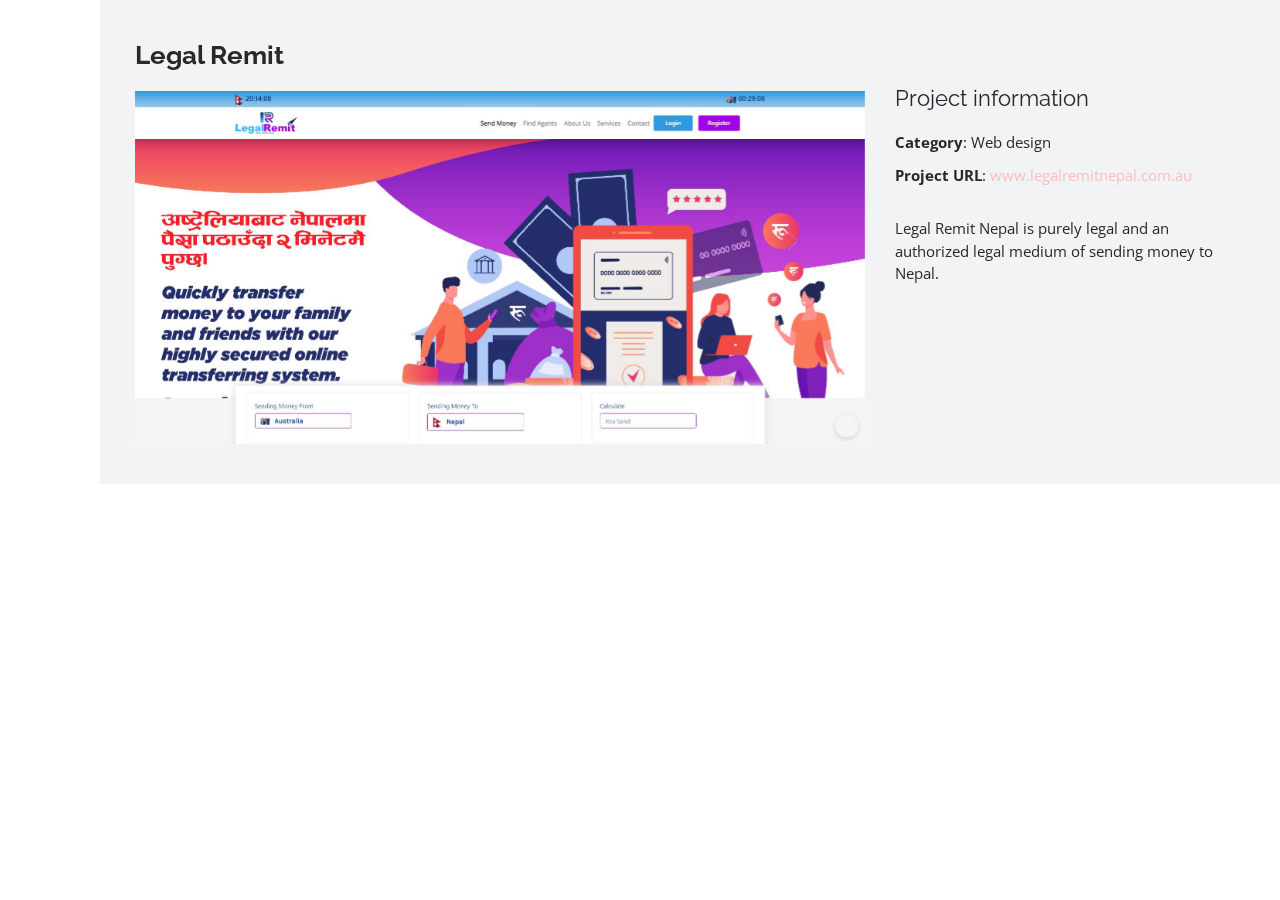
==== portfolio-details-cleansewa.html @ 6ef12c91 "Add files via upload" ====
<!DOCTYPE html>
<html lang="en">

<head>
  <meta charset="utf-8">
  <meta content="width=device-width, initial-scale=1.0" name="viewport">

  <title>Portfolio Details - Personal Bootstrap Template</title>
  <meta content="" name="description">
  <meta content="" name="keywords">

  <!-- Favicons -->
  <link href="assets/img/favicon.png" rel="icon">
  <link href="assets/img/apple-touch-icon.png" rel="apple-touch-icon">

  <!-- Google Fonts -->
  <link href="https://fonts.googleapis.com/css?family=Open+Sans:300,300i,400,400i,600,600i,700,700i|Raleway:300,300i,400,400i,500,500i,600,600i,700,700i|Poppins:300,300i,400,400i,500,500i,600,600i,700,700i" rel="stylesheet">

  <!-- Vendor CSS Files -->
  <link href="assets/vendor/bootstrap/css/bootstrap.min.css" rel="stylesheet">
  <link href="assets/vendor/icofont/icofont.min.css" rel="stylesheet">
  <link href="assets/vendor/boxicons/css/boxicons.min.css" rel="stylesheet">
  <link href="assets/vendor/venobox/venobox.css" rel="stylesheet">
  <link href="assets/vendor/owl.carousel/assets/owl.carousel.min.css" rel="stylesheet">
  <link href="assets/vendor/aos/aos.css" rel="stylesheet">

  <!-- Template Main CSS File -->
  <link href="assets/css/style.css" rel="stylesheet">

</head>

<body>

  <main id="main">

    <!-- ======= Portfolio Details ======= -->
    <section id="portfolio-details" class="portfolio-details">
      <div class="container" data-aos="fade-up">

        <div class="row">

          <div class="col-lg-8">
            <h2 class="portfolio-title">Legal Remit</h2>
            <div class="owl-carousel portfolio-details-carousel">
              <img src="assets/img/portfolio/legal remit.JPG" class="img-fluid" alt="">
         
            </div>
          </div>

          <div class="col-lg-4 portfolio-info">
            <h3>Project information</h3>
            <ul>
              <li><strong>Category</strong>: Web design</li>
              <li><strong>Project URL</strong>: <a href="https://legalremitnepal.com.au/" target="_blank">www.legalremitnepal.com.au</a></li>
            </ul>

            <p>
              Legal Remit Nepal is purely legal and an authorized legal medium of sending money to Nepal. 
             </p>
          </div>

        </div>

      </div>
    </section><!-- End Portfolio Details -->

  </main><!-- End #main -->

  <a href="#" class="back-to-top"><i class="bx bx-up-arrow-alt"></i></a>
  <div id="preloader"></div>

  <!-- Vendor JS Files -->
  <script src="assets/vendor/jquery/jquery.min.js"></script>
  <script src="assets/vendor/bootstrap/js/bootstrap.bundle.min.js"></script>
  <script src="assets/vendor/jquery.easing/jquery.easing.min.js"></script>
  <script src="assets/vendor/php-email-form/validate.js"></script>
  <script src="assets/vendor/waypoints/jquery.waypoints.min.js"></script>
  <script src="assets/vendor/counterup/counterup.min.js"></script>
  <script src="assets/vendor/isotope-layout/isotope.pkgd.min.js"></script>
  <script src="assets/vendor/venobox/venobox.min.js"></script>
  <script src="assets/vendor/owl.carousel/owl.carousel.min.js"></script>
  <script src="assets/vendor/typed.js/typed.min.js"></script>
  <script src="assets/vendor/aos/aos.js"></script>

  <!-- Template Main JS File -->
  <script src="assets/js/main.js"></script>

</body>

</html>
---- assets/vendor/venobox/venobox.css ----
/* ------ venobox.css --------*/
.vbox-overlay *, .vbox-overlay *:before, .vbox-overlay *:after{
    -webkit-backface-visibility: hidden;
    -webkit-box-sizing:border-box;
    -moz-box-sizing:border-box;
    box-sizing:border-box;
}
.vbox-overlay * { 
    -webkit-backface-visibility: visible;
    backface-visibility: visible;
}
.vbox-overlay{
    display: -webkit-flex;
    display: flex;
    -webkit-flex-direction: column;
    flex-direction: column;
    -webkit-justify-content: center;
    justify-content: center;
    -webkit-align-items: center;
    align-items: center;
    position: fixed;
    left: 0;
    top: 0;
    bottom: 0;
    right: 0;
    z-index: 999999;
}

/* ----- navigation ----- */
.vbox-title{
    width: 100%;
    height: 40px;
    float: left;
    text-align: center;
    line-height: 28px;
    font-size: 12px;
    padding: 6px 50px;
    overflow: hidden;
    position: fixed;
    display: none;
    left: 0;
    z-index: 89;
}
.vbox-close{
    cursor: pointer;
    position: fixed;
    top: -1px;
    right: 0;
    width: 50px;
    height: 40px;
    padding: 6px;
    display: block;
    background-position:10px center;
    overflow: hidden;
    font-size: 24px;
    line-height: 1;
    text-align: center;
    z-index: 99;
}
.vbox-left{
    cursor: pointer;
    position: fixed;
    left: 0;
    height: 40px;
    overflow: hidden;
    line-height: 28px;
    font-size: 12px;
    z-index: 99;
    display: flex;
    align-items:center;
}
.vbox-num{
    display: inline-block;
    margin: 6px 0 6px 15px;
}
/* ----- Social share ----- */
.vbox-share{
    line-height: 28px;
    font-size: 12px;
    overflow: hidden;
    position: fixed;
    left: 0;
    z-index: 98;
    display: flex;
    align-items:center;
    justify-content: center;
    width: 100%;
    text-align: center;
}
.vbox-share svg{
    max-height: 28px;
    width: 28px;
    z-index: 10;
    margin-left: 12px;
    margin-top: 6px;
    margin-bottom: 6px;
    vertical-align: middle;
}


/* ----- navigation ARROWS ----- */
.vbox-next, .vbox-prev{
    position: fixed;
    top: 50%;
    margin-top: -15px;
    overflow: hidden;
    cursor: pointer;
    display: block;
    width: 45px;
    height: 45px;
    z-index: 99;
}
.vbox-next span, .vbox-prev span{
    position: relative;
    width: 20px;
    height: 20px;
    border: 2px solid transparent;
    border-top-color: #B6B6B6;
    border-right-color: #B6B6B6;
    text-indent: -100px;
    position: absolute;
    top: 8px;
    display: block;
}
.vbox-prev{
    left: 15px;
}
.vbox-next{
    right: 15px;
}
.vbox-prev span{
    left: 10px;
    -ms-transform: rotate(-135deg);
    -webkit-transform: rotate(-135deg);
    transform: rotate(-135deg);
}
.vbox-next span{
    -ms-transform: rotate(45deg);
    -webkit-transform: rotate(45deg);
    transform: rotate(45deg);
    right: 10px;
}
/* ------- inline window ------ */
.vbox-inline{
    width: 420px;
    height: 315px;
    height: 70vh;
    padding: 10px;
    background: #fff;
    margin: 0 auto;
    overflow: auto;
    text-align: left;
}
/* ------- Video & iFrames window ------ */
.venoframe{
    max-width: 100%;
    width: 100%;
    border: none;
    width: 100%;
    height: 260px;
    height: 70vh;
}
.venoframe.vbvid{
    height: 260px;
}
@media (min-width: 768px) {
    .venoframe, .vbox-inline{
        width: 90%;
        height: 360px;
        height: 70vh;
    }
    .venoframe.vbvid{
        width: 640px;
        height: 360px;
    }
}
@media (min-width: 992px) {
    .venoframe, .vbox-inline{
        max-width: 1200px;
        width: 80%;
        height: 540px;
        height: 70vh;
    }
    .venoframe.vbvid{
        width: 960px;
        height: 540px;
    }
}
/* 
Please do NOT edit this part! 
or at least read this note: http://i.imgur.com/7C0ws9e.gif
*/
.vbox-open{
    overflow: hidden;
}
.vbox-container{
    position: absolute;
    left: 0;
    right: 0;
    top: 0;
    bottom: 0;
    overflow-x: hidden;
    overflow-y: scroll;
    overflow-scrolling: touch;
    -webkit-overflow-scrolling: touch;
    z-index: 20;
    max-height: 100%;

}

.vbox-content{
    text-align: center;
    float: left;
    width: 100%;
    position: relative;
    overflow: hidden;
    padding: 20px 4%;
}
.vbox-container img{
    max-width: 100%;
    height: auto;
}
.vbox-figlio{
    box-shadow: 0 0 12px rgba(0,0,0,0.19), 0 6px 6px rgba(0,0,0,0.23);
    max-width: 100%;
    text-align: initial;
}
img.vbox-figlio{
    -webkit-user-select: none;
-khtml-user-select: none;
-moz-user-select: none;
-o-user-select: none;
user-select: none;
}
.vbox-content.swipe-left{
    margin-left: -200px !important;
}
.vbox-content.swipe-right{
    margin-left: 200px !important;
}
.vbox-animated{
    webkit-transition: margin 300ms ease-out;
    transition: margin 300ms ease-out;
}

/* ---------- preloader ----------
 * SPINKIT 
 * http://tobiasahlin.com/spinkit/
-------------------------------- */
.sk-double-bounce,.sk-rotating-plane{width:40px;height:40px;margin:40px auto}.sk-rotating-plane{background-color:#333;-webkit-animation:sk-rotatePlane 1.2s infinite ease-in-out;animation:sk-rotatePlane 1.2s infinite ease-in-out}@-webkit-keyframes sk-rotatePlane{0%{-webkit-transform:perspective(120px) rotateX(0) rotateY(0);transform:perspective(120px) rotateX(0) rotateY(0)}50%{-webkit-transform:perspective(120px) rotateX(-180.1deg) rotateY(0);transform:perspective(120px) rotateX(-180.1deg) rotateY(0)}100%{-webkit-transform:perspective(120px) rotateX(-180deg) rotateY(-179.9deg);transform:perspective(120px) rotateX(-180deg) rotateY(-179.9deg)}}@keyframes sk-rotatePlane{0%{-webkit-transform:perspective(120px) rotateX(0) rotateY(0);transform:perspective(120px) rotateX(0) rotateY(0)}50%{-webkit-transform:perspective(120px) rotateX(-180.1deg) rotateY(0);transform:perspective(120px) rotateX(-180.1deg) rotateY(0)}100%{-webkit-transform:perspective(120px) rotateX(-180deg) rotateY(-179.9deg);transform:perspective(120px) rotateX(-180deg) rotateY(-179.9deg)}}.sk-double-bounce{position:relative}.sk-double-bounce .sk-child{width:100%;height:100%;border-radius:50%;background-color:#333;opacity:.6;position:absolute;top:0;left:0;-webkit-animation:sk-doubleBounce 2s infinite ease-in-out;animation:sk-doubleBounce 2s infinite ease-in-out}.sk-chasing-dots .sk-child,.sk-spinner-pulse,.sk-three-bounce .sk-child{background-color:#333;border-radius:100%}.sk-double-bounce .sk-double-bounce2{-webkit-animation-delay:-1s;animation-delay:-1s}@-webkit-keyframes sk-doubleBounce{0%,100%{-webkit-transform:scale(0);transform:scale(0)}50%{-webkit-transform:scale(1);transform:scale(1)}}@keyframes sk-doubleBounce{0%,100%{-webkit-transform:scale(0);transform:scale(0)}50%{-webkit-transform:scale(1);transform:scale(1)}}.sk-wave{margin:40px auto;width:50px;height:40px;text-align:center;font-size:10px}.sk-wave .sk-rect{background-color:#333;height:100%;width:6px;display:inline-block;-webkit-animation:sk-waveStretchDelay 1.2s infinite ease-in-out;animation:sk-waveStretchDelay 1.2s infinite ease-in-out}.sk-wave .sk-rect1{-webkit-animation-delay:-1.2s;animation-delay:-1.2s}.sk-wave .sk-rect2{-webkit-animation-delay:-1.1s;animation-delay:-1.1s}.sk-wave .sk-rect3{-webkit-animation-delay:-1s;animation-delay:-1s}.sk-wave .sk-rect4{-webkit-animation-delay:-.9s;animation-delay:-.9s}.sk-wave .sk-rect5{-webkit-animation-delay:-.8s;animation-delay:-.8s}@-webkit-keyframes sk-waveStretchDelay{0%,100%,40%{-webkit-transform:scaleY(.4);transform:scaleY(.4)}20%{-webkit-transform:scaleY(1);transform:scaleY(1)}}@keyframes sk-waveStretchDelay{0%,100%,40%{-webkit-transform:scaleY(.4);transform:scaleY(.4)}20%{-webkit-transform:scaleY(1);transform:scaleY(1)}}.sk-wandering-cubes{margin:40px auto;width:40px;height:40px;position:relative}.sk-wandering-cubes .sk-cube{background-color:#333;width:10px;height:10px;position:absolute;top:0;left:0;-webkit-animation:sk-wanderingCube 1.8s ease-in-out -1.8s infinite both;animation:sk-wanderingCube 1.8s ease-in-out -1.8s infinite both}.sk-chasing-dots,.sk-spinner-pulse{width:40px;height:40px;margin:40px auto}.sk-wandering-cubes .sk-cube2{-webkit-animation-delay:-.9s;animation-delay:-.9s}@-webkit-keyframes sk-wanderingCube{0%{-webkit-transform:rotate(0);transform:rotate(0)}25%{-webkit-transform:translateX(30px) rotate(-90deg) scale(.5);transform:translateX(30px) rotate(-90deg) scale(.5)}50%{-webkit-transform:translateX(30px) translateY(30px) rotate(-179deg);transform:translateX(30px) translateY(30px) rotate(-179deg)}50.1%{-webkit-transform:translateX(30px) translateY(30px) rotate(-180deg);transform:translateX(30px) translateY(30px) rotate(-180deg)}75%{-webkit-transform:translateX(0) translateY(30px) rotate(-270deg) scale(.5);transform:translateX(0) translateY(30px) rotate(-270deg) scale(.5)}100%{-webkit-transform:rotate(-360deg);transform:rotate(-360deg)}}@keyframes sk-wanderingCube{0%{-webkit-transform:rotate(0);transform:rotate(0)}25%{-webkit-transform:translateX(30px) rotate(-90deg) scale(.5);transform:translateX(30px) rotate(-90deg) scale(.5)}50%{-webkit-transform:translateX(30px) translateY(30px) rotate(-179deg);transform:translateX(30px) translateY(30px) rotate(-179deg)}50.1%{-webkit-transform:translateX(30px) translateY(30px) rotate(-180deg);transform:translateX(30px) translateY(30px) rotate(-180deg)}75%{-webkit-transform:translateX(0) translateY(30px) rotate(-270deg) scale(.5);transform:translateX(0) translateY(30px) rotate(-270deg) scale(.5)}100%{-webkit-transform:rotate(-360deg);transform:rotate(-360deg)}}.sk-spinner-pulse{-webkit-animation:sk-pulseScaleOut 1s infinite ease-in-out;animation:sk-pulseScaleOut 1s infinite ease-in-out}@-webkit-keyframes sk-pulseScaleOut{0%{-webkit-transform:scale(0);transform:scale(0)}100%{-webkit-transform:scale(1);transform:scale(1);opacity:0}}@keyframes sk-pulseScaleOut{0%{-webkit-transform:scale(0);transform:scale(0)}100%{-webkit-transform:scale(1);transform:scale(1);opacity:0}}.sk-chasing-dots{position:relative;text-align:center;-webkit-animation:sk-chasingDotsRotate 2s infinite linear;animation:sk-chasingDotsRotate 2s infinite linear}.sk-chasing-dots .sk-child{width:60%;height:60%;display:inline-block;position:absolute;top:0;-webkit-animation:sk-chasingDotsBounce 2s infinite ease-in-out;animation:sk-chasingDotsBounce 2s infinite ease-in-out}.sk-chasing-dots .sk-dot2{top:auto;bottom:0;-webkit-animation-delay:-1s;animation-delay:-1s}@-webkit-keyframes sk-chasingDotsRotate{100%{-webkit-transform:rotate(360deg);transform:rotate(360deg)}}@keyframes sk-chasingDotsRotate{100%{-webkit-transform:rotate(360deg);transform:rotate(360deg)}}@-webkit-keyframes sk-chasingDotsBounce{0%,100%{-webkit-transform:scale(0);transform:scale(0)}50%{-webkit-transform:scale(1);transform:scale(1)}}@keyframes sk-chasingDotsBounce{0%,100%{-webkit-transform:scale(0);transform:scale(0)}50%{-webkit-transform:scale(1);transform:scale(1)}}.sk-three-bounce{margin:40px auto;width:80px;text-align:center}.sk-three-bounce .sk-child{width:20px;height:20px;display:inline-block;-webkit-animation:sk-three-bounce 1.4s ease-in-out 0s infinite both;animation:sk-three-bounce 1.4s ease-in-out 0s infinite both}.sk-circle .sk-child:before,.sk-fading-circle .sk-circle:before{display:block;border-radius:100%;content:'';background-color:#333}.sk-three-bounce .sk-bounce1{-webkit-animation-delay:-.32s;animation-delay:-.32s}.sk-three-bounce .sk-bounce2{-webkit-animation-delay:-.16s;animation-delay:-.16s}@-webkit-keyframes sk-three-bounce{0%,100%,80%{-webkit-transform:scale(0);transform:scale(0)}40%{-webkit-transform:scale(1);transform:scale(1)}}@keyframes sk-three-bounce{0%,100%,80%{-webkit-transform:scale(0);transform:scale(0)}40%{-webkit-transform:scale(1);transform:scale(1)}}.sk-circle{margin:40px auto;width:40px;height:40px;position:relative}.sk-circle .sk-child{width:100%;height:100%;position:absolute;left:0;top:0}.sk-circle .sk-child:before{margin:0 auto;width:15%;height:15%;-webkit-animation:sk-circleBounceDelay 1.2s infinite ease-in-out both;animation:sk-circleBounceDelay 1.2s infinite ease-in-out both}.sk-circle .sk-circle2{-webkit-transform:rotate(30deg);-ms-transform:rotate(30deg);transform:rotate(30deg)}.sk-circle .sk-circle3{-webkit-transform:rotate(60deg);-ms-transform:rotate(60deg);transform:rotate(60deg)}.sk-circle .sk-circle4{-webkit-transform:rotate(90deg);-ms-transform:rotate(90deg);transform:rotate(90deg)}.sk-circle .sk-circle5{-webkit-transform:rotate(120deg);-ms-transform:rotate(120deg);transform:rotate(120deg)}.sk-circle .sk-circle6{-webkit-transform:rotate(150deg);-ms-transform:rotate(150deg);transform:rotate(150deg)}.sk-circle .sk-circle7{-webkit-transform:rotate(180deg);-ms-transform:rotate(180deg);transform:rotate(180deg)}.sk-circle .sk-circle8{-webkit-transform:rotate(210deg);-ms-transform:rotate(210deg);transform:rotate(210deg)}.sk-circle .sk-circle9{-webkit-transform:rotate(240deg);-ms-transform:rotate(240deg);transform:rotate(240deg)}.sk-circle .sk-circle10{-webkit-transform:rotate(270deg);-ms-transform:rotate(270deg);transform:rotate(270deg)}.sk-circle .sk-circle11{-webkit-transform:rotate(300deg);-ms-transform:rotate(300deg);transform:rotate(300deg)}.sk-circle .sk-circle12{-webkit-transform:rotate(330deg);-ms-transform:rotate(330deg);transform:rotate(330deg)}.sk-circle .sk-circle2:before{-webkit-animation-delay:-1.1s;animation-delay:-1.1s}.sk-circle .sk-circle3:before{-webkit-animation-delay:-1s;animation-delay:-1s}.sk-circle .sk-circle4:before{-webkit-animation-delay:-.9s;animation-delay:-.9s}.sk-circle .sk-circle5:before{-webkit-animation-delay:-.8s;animation-delay:-.8s}.sk-circle .sk-circle6:before{-webkit-animation-delay:-.7s;animation-delay:-.7s}.sk-circle .sk-circle7:before{-webkit-animation-delay:-.6s;animation-delay:-.6s}.sk-circle .sk-circle8:before{-webkit-animation-delay:-.5s;animation-delay:-.5s}.sk-circle .sk-circle9:before{-webkit-animation-delay:-.4s;animation-delay:-.4s}.sk-circle .sk-circle10:before{-webkit-animation-delay:-.3s;animation-delay:-.3s}.sk-circle .sk-circle11:before{-webkit-animation-delay:-.2s;animation-delay:-.2s}.sk-circle .sk-circle12:before{-webkit-animation-delay:-.1s;animation-delay:-.1s}@-webkit-keyframes sk-circleBounceDelay{0%,100%,80%{-webkit-transform:scale(0);transform:scale(0)}40%{-webkit-transform:scale(1);transform:scale(1)}}@keyframes sk-circleBounceDelay{0%,100%,80%{-webkit-transform:scale(0);transform:scale(0)}40%{-webkit-transform:scale(1);transform:scale(1)}}.sk-cube-grid{width:40px;height:40px;margin:40px auto}.sk-cube-grid .sk-cube{width:33.33%;height:33.33%;background-color:#333;float:left;-webkit-animation:sk-cubeGridScaleDelay 1.3s infinite ease-in-out;animation:sk-cubeGridScaleDelay 1.3s infinite ease-in-out}.sk-cube-grid .sk-cube1{-webkit-animation-delay:.2s;animation-delay:.2s}.sk-cube-grid .sk-cube2{-webkit-animation-delay:.3s;animation-delay:.3s}.sk-cube-grid .sk-cube3{-webkit-animation-delay:.4s;animation-delay:.4s}.sk-cube-grid .sk-cube4{-webkit-animation-delay:.1s;animation-delay:.1s}.sk-cube-grid .sk-cube5{-webkit-animation-delay:.2s;animation-delay:.2s}.sk-cube-grid .sk-cube6{-webkit-animation-delay:.3s;animation-delay:.3s}.sk-cube-grid .sk-cube7{-webkit-animation-delay:0ms;animation-delay:0ms}.sk-cube-grid .sk-cube8{-webkit-animation-delay:.1s;animation-delay:.1s}.sk-cube-grid .sk-cube9{-webkit-animation-delay:.2s;animation-delay:.2s}@-webkit-keyframes sk-cubeGridScaleDelay{0%,100%,70%{-webkit-transform:scale3D(1,1,1);transform:scale3D(1,1,1)}35%{-webkit-transform:scale3D(0,0,1);transform:scale3D(0,0,1)}}@keyframes sk-cubeGridScaleDelay{0%,100%,70%{-webkit-transform:scale3D(1,1,1);transform:scale3D(1,1,1)}35%{-webkit-transform:scale3D(0,0,1);transform:scale3D(0,0,1)}}.sk-fading-circle{margin:40px auto;width:40px;height:40px;position:relative}.sk-fading-circle .sk-circle{width:100%;height:100%;position:absolute;left:0;top:0}.sk-fading-circle .sk-circle:before{margin:0 auto;width:15%;height:15%;-webkit-animation:sk-circleFadeDelay 1.2s infinite ease-in-out both;animation:sk-circleFadeDelay 1.2s infinite ease-in-out both}.sk-fading-circle .sk-circle2{-webkit-transform:rotate(30deg);-ms-transform:rotate(30deg);transform:rotate(30deg)}.sk-fading-circle .sk-circle3{-webkit-transform:rotate(60deg);-ms-transform:rotate(60deg);transform:rotate(60deg)}.sk-fading-circle .sk-circle4{-webkit-transform:rotate(90deg);-ms-transform:rotate(90deg);transform:rotate(90deg)}.sk-fading-circle .sk-circle5{-webkit-transform:rotate(120deg);-ms-transform:rotate(120deg);transform:rotate(120deg)}.sk-fading-circle .sk-circle6{-webkit-transform:rotate(150deg);-ms-transform:rotate(150deg);transform:rotate(150deg)}.sk-fading-circle .sk-circle7{-webkit-transform:rotate(180deg);-ms-transform:rotate(180deg);transform:rotate(180deg)}.sk-fading-circle .sk-circle8{-webkit-transform:rotate(210deg);-ms-transform:rotate(210deg);transform:rotate(210deg)}.sk-fading-circle .sk-circle9{-webkit-transform:rotate(240deg);-ms-transform:rotate(240deg);transform:rotate(240deg)}.sk-fading-circle .sk-circle10{-webkit-transform:rotate(270deg);-ms-transform:rotate(270deg);transform:rotate(270deg)}.sk-fading-circle .sk-circle11{-webkit-transform:rotate(300deg);-ms-transform:rotate(300deg);transform:rotate(300deg)}.sk-fading-circle .sk-circle12{-webkit-transform:rotate(330deg);-ms-transform:rotate(330deg);transform:rotate(330deg)}.sk-fading-circle .sk-circle2:before{-webkit-animation-delay:-1.1s;animation-delay:-1.1s}.sk-fading-circle .sk-circle3:before{-webkit-animation-delay:-1s;animation-delay:-1s}.sk-fading-circle .sk-circle4:before{-webkit-animation-delay:-.9s;animation-delay:-.9s}.sk-fading-circle .sk-circle5:before{-webkit-animation-delay:-.8s;animation-delay:-.8s}.sk-fading-circle .sk-circle6:before{-webkit-animation-delay:-.7s;animation-delay:-.7s}.sk-fading-circle .sk-circle7:before{-webkit-animation-delay:-.6s;animation-delay:-.6s}.sk-fading-circle .sk-circle8:before{-webkit-animation-delay:-.5s;animation-delay:-.5s}.sk-fading-circle .sk-circle9:before{-webkit-animation-delay:-.4s;animation-delay:-.4s}.sk-fading-circle .sk-circle10:before{-webkit-animation-delay:-.3s;animation-delay:-.3s}.sk-fading-circle .sk-circle11:before{-webkit-animation-delay:-.2s;animation-delay:-.2s}.sk-fading-circle .sk-circle12:before{-webkit-animation-delay:-.1s;animation-delay:-.1s}@-webkit-keyframes sk-circleFadeDelay{0%,100%,39%{opacity:0}40%{opacity:1}}@keyframes sk-circleFadeDelay{0%,100%,39%{opacity:0}40%{opacity:1}}.sk-folding-cube{margin:40px auto;width:40px;height:40px;position:relative;-webkit-transform:rotateZ(45deg);transform:rotateZ(45deg)}.sk-folding-cube .sk-cube{float:left;width:50%;height:50%;position:relative;-webkit-transform:scale(1.1);-ms-transform:scale(1.1);transform:scale(1.1)}.sk-folding-cube .sk-cube:before{content:'';position:absolute;top:0;left:0;width:100%;height:100%;background-color:#333;-webkit-animation:sk-foldCubeAngle 2.4s infinite linear both;animation:sk-foldCubeAngle 2.4s infinite linear both;-webkit-transform-origin:100% 100%;-ms-transform-origin:100% 100%;transform-origin:100% 100%}.sk-folding-cube .sk-cube2{-webkit-transform:scale(1.1) rotateZ(90deg);transform:scale(1.1) rotateZ(90deg)}.sk-folding-cube .sk-cube3{-webkit-transform:scale(1.1) rotateZ(180deg);transform:scale(1.1) rotateZ(180deg)}.sk-folding-cube .sk-cube4{-webkit-transform:scale(1.1) rotateZ(270deg);transform:scale(1.1) rotateZ(270deg)}.sk-folding-cube .sk-cube2:before{-webkit-animation-delay:.3s;animation-delay:.3s}.sk-folding-cube .sk-cube3:before{-webkit-animation-delay:.6s;animation-delay:.6s}.sk-folding-cube .sk-cube4:before{-webkit-animation-delay:.9s;animation-delay:.9s}@-webkit-keyframes sk-foldCubeAngle{0%,10%{-webkit-transform:perspective(140px) rotateX(-180deg);transform:perspective(140px) rotateX(-180deg);opacity:0}25%,75%{-webkit-transform:perspective(140px) rotateX(0);transform:perspective(140px) rotateX(0);opacity:1}100%,90%{-webkit-transform:perspective(140px) rotateY(180deg);transform:perspective(140px) rotateY(180deg);opacity:0}}@keyframes sk-foldCubeAngle{0%,10%{-webkit-transform:perspective(140px) rotateX(-180deg);transform:perspective(140px) rotateX(-180deg);opacity:0}25%,75%{-webkit-transform:perspective(140px) rotateX(0);transform:perspective(140px) rotateX(0);opacity:1}100%,90%{-webkit-transform:perspective(140px) rotateY(180deg);transform:perspective(140px) rotateY(180deg);opacity:0}}
---- assets/css/style.css ----
/*--------------------------------------------------------------
# General
--------------------------------------------------------------*/
body {
  font-family: "Open Sans", sans-serif;
  color: #272829;
}

a {
  color: #fcbec0;
}

a:hover {
  color: #067ded;
  text-decoration: none;
}

h1, h2, h3, h4, h5, h6 {
  font-family: "Raleway", sans-serif;
}
#main{
  background-color: #f2f3f5;
}
/*--------------------------------------------------------------
# Back to top button
--------------------------------------------------------------*/
.back-to-top {
  position: fixed;
  display: none;
  width: 40px;
  height: 40px;
  border-radius: 50px;
  right: 15px;
  bottom: 15px;
  background: #2f2f2f;
  color: #fff;
  transition: display 0.5s ease-in-out;
  z-index: 99999;
}

.back-to-top i {
  font-size: 24px;
  position: absolute;
  top: 7px;
  left: 8px;
}

.back-to-top:hover {
  color: #fcbec0;
  background: #f2f3f5;
  transition: background 0.2s ease-in-out;
}

/*--------------------------------------------------------------
# Preloader
--------------------------------------------------------------*/
#preloader {
  position: fixed;
  top: 0;
  left: 0;
  right: 0;
  bottom: 0;
  z-index: 9999;
  overflow: hidden;
  background: #fff;
}

#preloader:before {
  content: "";
  position: fixed;
  top: calc(50% - 30px);
  left: calc(50% - 30px);
  border: 6px solid #fcbec0;
  border-top-color: #fff;
  border-bottom-color: #fff;
  border-radius: 50%;
  width: 60px;
  height: 60px;
  -webkit-animation: animate-preloader 1s linear infinite;
  animation: animate-preloader 1s linear infinite;
}

@-webkit-keyframes animate-preloader {
  0% {
    transform: rotate(0deg);
  }
  100% {
    transform: rotate(360deg);
  }
}

@keyframes animate-preloader {
  0% {
    transform: rotate(0deg);
  }
  100% {
    transform: rotate(360deg);
  }
}

/*--------------------------------------------------------------
# Disable aos animation delay on mobile devices
--------------------------------------------------------------*/
@media screen and (max-width: 768px) {
  [data-aos-delay] {
    transition-delay: 0 !important;
  }
}

/*--------------------------------------------------------------
# Header
--------------------------------------------------------------*/
#header {
  position: fixed;
  top: 0;
  left: 0;
  bottom: 0;
  z-index: 9997;
  transition: all 0.5s;
  padding: 15px;
  overflow-y: auto;
}

@media (max-width: 992px) {
  #header {
    width: 300px;
    background: #fff;
    border-right: 1px solid #e6e9ec;
    left: -300px;
  }
}

@media (min-width: 992px) {
  #main {
    margin-left: 100px;
  }
}

/*--------------------------------------------------------------
# Navigation Menu
--------------------------------------------------------------*/
/* Desktop Navigation */
.nav-menu * {
  margin: 0;
  padding: 0;
  list-style: none;
}

.nav-menu > ul > li {
  position: relative;
  white-space: nowrap;
}

.nav-menu a {
  display: flex;
  align-items: center;
  color: #45505b;
  padding: 10px 18px;
  margin-bottom: 8px;
  transition: 0.3s;
  font-size: 15px;
  border-radius: 50px;
  background: #f2f3f5;
  height: 56px;
  width: 100%;
  overflow: hidden;
  transition: 0.3s;
}

.nav-menu a i {
  font-size: 20px;
}

.nav-menu a span {
  padding: 0 5px 0 7px;
  color: #45505b;
}

@media (min-width: 992px) {
  .nav-menu a {
    width: 56px;
  }
  .nav-menu a span {
    display: none;
    color: #fff;
  }
}

.nav-menu a:hover, .nav-menu .active > a, .nav-menu li:hover > a {
  color: #fff;
  background: #fcbec0;
}

.nav-menu a:hover span, .nav-menu .active > a span, .nav-menu li:hover > a span {
  color: #fff;
}

.nav-menu a:hover, .nav-menu li:hover > a {
  width: 100%;
  color: #fff;
}

.nav-menu a:hover span, .nav-menu li:hover > a span {
  display: block;
}

/* Mobile Navigation */
.mobile-nav-toggle {
  position: fixed;
  right: 15px;
  top: 15px;
  z-index: 9998;
  border: 0;
  background: none;
  font-size: 24px;
  transition: all 0.4s;
  outline: none !important;
  line-height: 1;
  cursor: pointer;
  text-align: right;
}

.mobile-nav-toggle i {
  color: #45505b;
}

.mobile-nav-active {
  overflow: hidden;
}

.mobile-nav-active #header {
  left: 0;
}

.mobile-nav-active .mobile-nav-toggle i {
  color: #fcbec0;
}

/*--------------------------------------------------------------
# Hero Section
--------------------------------------------------------------*/
#hero {
  width: 100%;
  height: 100vh;
  background: url("../img/isha.jpg") top right no-repeat;
  background-size: cover;
  position: relative;
}

@media (min-width: 992px) {
  #hero {
    padding-left: 160px;
  }
}

#hero:before {
  content: "";
  background: rgb(5 1 1 / 75%);
  position: absolute;
  bottom: 0;
  top: 0;
  left: 0;
  right: 0;
}

#hero h1 {
  margin: 0;
  font-size: 64px;
  font-weight: 700;
  line-height: 56px;
  color: #ffffff;
}

#hero p {
  color: #ffffff;
  margin: 15px 0 0 0;
  font-size: 26px;
  font-family: "Poppins", sans-serif;
}

#hero p span {
  color: #fcbec0;
  letter-spacing: 1px;
}

#hero .social-links {
  margin-top: 30px;
}

#hero .social-links a {
  font-size: 24px;
  display: inline-block;
  color: #45505b;
  line-height: 1;
  margin-right: 20px;
  transition: 0.3s;
}

#hero .social-links a:hover {
  color: #fcbec0;
}

@media (max-width: 992px) {
  #hero {
    text-align: center;
  }
  #hero h1 {
    font-size: 32px;
    line-height: 36px;
  }
  #hero p {
    margin-top: 10px;
    font-size: 20px;
    line-height: 24px;
  }
}

/*--------------------------------------------------------------
# Sections General
--------------------------------------------------------------*/
section {
  padding: 60px 0;
  overflow: hidden;
}

.section-title {
  text-align: center;
  padding-bottom: 30px;
}

.section-title h2 {
  font-size: 32px;
  font-weight: bold;
  text-transform: uppercase;
  margin-bottom: 20px;
  padding-bottom: 20px;
  position: relative;
  color: #45505b;
}

.section-title h2::before {
  content: '';
  position: absolute;
  display: block;
  width: 120px;
  height: 1px;
  background: #ddd;
  bottom: 1px;
  left: calc(50% - 60px);
}

.section-title h2::after {
  content: '';
  position: absolute;
  display: block;
  width: 40px;
  height: 3px;
  background: #fcbec0;
  bottom: 0;
  left: calc(50% - 20px);
}

.section-title p {
  margin-bottom: 0;
}

/*--------------------------------------------------------------
# About
--------------------------------------------------------------*/
.about .content h3 {
  font-weight: 700;
  font-size: 26px;
  color: #728394;
}

.about .content ul {
  list-style: none;
  padding: 0;
}

.about .content ul li {
  padding-bottom: 10px;
}

.about .content ul i {
  font-size: 20px;
  padding-right: 2px;
  color: #fcbec0;
}

.about .content p:last-child {
  margin-bottom: 0;
}

/*--------------------------------------------------------------
# Facts
--------------------------------------------------------------*/
.facts .count-box {
  padding: 30px 30px 25px 30px;
  margin-top: 30px;
  width: 100%;
  position: relative;
  text-align: center;
  background: #fff;
}

.facts .count-box i {
  position: absolute;
  top: -25px;
  left: 50%;
  transform: translateX(-50%);
  font-size: 24px;
  background: #fcbec0;
  padding: 12px;
  color: #fff;
  border-radius: 50px;
}

.facts .count-box span {
  font-size: 36px;
  display: block;
  font-weight: 600;
  color: #011426;
}

.facts .count-box p {
  padding: 0;
  margin: 0;
  font-family: "Raleway", sans-serif;
  font-size: 14px;
}

/*--------------------------------------------------------------
# Akills
--------------------------------------------------------------*/
.skills .progress {
  height: 50px;
  display: block;
  background: none;
}

.skills .progress .skill {
  padding: 10px 0;
  margin: 0 0 6px 0;
  text-transform: uppercase;
  display: block;
  font-weight: 600;
  font-family: "Poppins", sans-serif;
  color: #45505b;
}

.skills .progress .skill .val {
  float: right;
  font-style: normal;
}

.skills .progress-bar-wrap {
  background: #f2f3f5;
}

.skills .progress-bar {
  width: 1px;
  height: 10px;
  transition: .9s;
  background-color: #fcbec0;
}

/*--------------------------------------------------------------
# Resume
--------------------------------------------------------------*/
.resume .resume-title {
  font-size: 26px;
  font-weight: 700;
  margin-top: 20px;
  margin-bottom: 20px;
  color: #45505b;
}

.resume .resume-item {
  padding: 0 0 20px 20px;
  margin-top: -2px;
  border-left: 2px solid #fcbec0;
  position: relative;
}

.resume .resume-item h4 {
  line-height: 18px;
  font-size: 18px;
  font-weight: 600;
  text-transform: uppercase;
  font-family: "Poppins", sans-serif;
  color: #fcbec0;
  margin-bottom: 10px;
}

.resume .resume-item h5 {
  font-size: 16px;
  background: #f7f8f9;
  padding: 5px 15px;
  display: inline-block;
  font-weight: 600;
  margin-bottom: 10px;
}

.resume .resume-item ul {
  padding-left: 20px;
}

.resume .resume-item ul li {
  padding-bottom: 10px;
}

.resume .resume-item:last-child {
  padding-bottom: 0;
}

.resume .resume-item::before {
  content: "";
  position: absolute;
  width: 16px;
  height: 16px;
  border-radius: 50px;
  left: -9px;
  top: 0;
  background: #fff;
  border: 2px solid #fcbec0;
}

/*--------------------------------------------------------------
# Portfolio
--------------------------------------------------------------*/
.portfolio .portfolio-item {
  margin-bottom: 30px;
}

.portfolio #portfolio-flters {
  padding: 0;
  margin: 0 auto 25px auto;
  list-style: none;
  text-align: center;
  background: #fff;
  border-radius: 50px;
  padding: 2px 15px;
}

.portfolio #portfolio-flters li {
  cursor: pointer;
  display: inline-block;
  padding: 10px 15px;
  font-size: 14px;
  font-weight: 600;
  line-height: 1;
  text-transform: uppercase;
  color: #272829;
  margin-bottom: 5px;
  transition: all 0.3s ease-in-out;
}

.portfolio #portfolio-flters li:hover, .portfolio #portfolio-flters li.filter-active {
  color: #fcbec0;
}

.portfolio #portfolio-flters li:last-child {
  margin-right: 0;
}

.portfolio .portfolio-wrap {
  transition: 0.3s;
  position: relative;
  overflow: hidden;
  z-index: 1;
  background: rgba(69, 80, 91, 0.8);
}

.portfolio .portfolio-wrap::before {
  content: "";
  background: rgba(255, 255, 255, 0.7);
  position: absolute;
  left: 30px;
  right: 30px;
  top: 30px;
  bottom: 30px;
  transition: all ease-in-out 0.3s;
  z-index: 2;
  opacity: 0;
}

.portfolio .portfolio-wrap .portfolio-info {
  opacity: 0;
  position: absolute;
  top: 0;
  left: 0;
  right: 0;
  bottom: 0;
  text-align: center;
  z-index: 3;
  transition: all ease-in-out 0.3s;
  display: flex;
  flex-direction: column;
  justify-content: center;
  align-items: center;
}

.portfolio .portfolio-wrap .portfolio-info::before {
  display: block;
  content: "";
  width: 48px;
  height: 48px;
  position: absolute;
  top: 35px;
  left: 35px;
  border-top: 3px solid #d7dce1;
  border-left: 3px solid #d7dce1;
  transition: all 0.5s ease 0s;
  z-index: 9994;
}

.portfolio .portfolio-wrap .portfolio-info::after {
  display: block;
  content: "";
  width: 48px;
  height: 48px;
  position: absolute;
  bottom: 35px;
  right: 35px;
  border-bottom: 3px solid #d7dce1;
  border-right: 3px solid #d7dce1;
  transition: all 0.5s ease 0s;
  z-index: 9994;
}

.portfolio .portfolio-wrap .portfolio-info h4 {
  font-size: 20px;
  color: #45505b;
  font-weight: 600;
}

.portfolio .portfolio-wrap .portfolio-info p {
  color: #45505b;
  font-size: 14px;
  text-transform: uppercase;
  padding: 0;
  margin: 0;
}

.portfolio .portfolio-wrap .portfolio-links {
  text-align: center;
  z-index: 4;
}

.portfolio .portfolio-wrap .portfolio-links a {
  color: #45505b;
  margin: 0 2px;
  font-size: 28px;
  display: inline-block;
  transition: 0.3s;
}

.portfolio .portfolio-wrap .portfolio-links a:hover {
  color: #148af9;
}

.portfolio .portfolio-wrap:hover::before {
  top: 0;
  left: 0;
  right: 0;
  bottom: 0;
  opacity: 1;
}

.portfolio .portfolio-wrap:hover .portfolio-info {
  opacity: 1;
}

.portfolio .portfolio-wrap:hover .portfolio-info::before {
  top: 15px;
  left: 15px;
}

.portfolio .portfolio-wrap:hover .portfolio-info::after {
  bottom: 15px;
  right: 15px;
}

/*--------------------------------------------------------------
# Services
--------------------------------------------------------------*/
.services .icon-box {
  text-align: center;
  padding: 70px 20px 80px 20px;
  transition: all ease-in-out 0.3s;
  background: #fff;
  box-shadow: 0px 5px 90px 0px rgba(110, 123, 131, 0.05);
}

.services .icon-box .icon {
  margin: 0 auto;
  width: 100px;
  height: 100px;
  display: flex;
  align-items: center;
  justify-content: center;
  transition: ease-in-out 0.3s;
  position: relative;
}

.services .icon-box .icon i {
  font-size: 36px;
  transition: 0.5s;
  position: relative;
}

.services .icon-box .icon svg {
  position: absolute;
  top: 0;
  left: 0;
}

.services .icon-box .icon svg path {
  transition: 0.5s;
  fill: #f5f5f5;
}

.services .icon-box h4 {
  font-weight: 600;
  margin: 10px 0 15px 0;
  font-size: 22px;
}

.services .icon-box h4 a {
  color: #45505b;
  transition: ease-in-out 0.3s;
}

.services .icon-box p {
  line-height: 24px;
  font-size: 14px;
  margin-bottom: 0;
}

.services .icon-box:hover {
  border-color: #fff;
  box-shadow: 0px 0 35px 0 rgba(0, 0, 0, 0.08);
}

.services .iconbox-blue i {
  color: #47aeff;
}

.services .iconbox-blue:hover .icon i {
  color: #fff;
}

.services .iconbox-blue:hover .icon path {
  fill: #47aeff;
}

.services .iconbox-orange i {
  color: #ffa76e;
}

.services .iconbox-orange:hover .icon i {
  color: #fff;
}

.services .iconbox-orange:hover .icon path {
  fill: #ffa76e;
}

.services .iconbox-pink i {
  color: #e80368;
}

.services .iconbox-pink:hover .icon i {
  color: #fff;
}

.services .iconbox-pink:hover .icon path {
  fill: #e80368;
}

.services .iconbox-yellow i {
  color: #ffbb2c;
}

.services .iconbox-yellow:hover .icon i {
  color: #fff;
}

.services .iconbox-yellow:hover .icon path {
  fill: #ffbb2c;
}

.services .iconbox-red i {
  color: #ff5828;
}

.services .iconbox-red:hover .icon i {
  color: #fff;
}

.services .iconbox-red:hover .icon path {
  fill: #ff5828;
}

.services .iconbox-teal i {
  color: #11dbcf;
}

.services .iconbox-teal:hover .icon i {
  color: #fff;
}

.services .iconbox-teal:hover .icon path {
  fill: #11dbcf;
}

/*--------------------------------------------------------------
# Testimonials
--------------------------------------------------------------*/
.testimonials .section-header {
  margin-bottom: 40px;
}

.testimonials .testimonial-item {
  text-align: center;
}

.testimonials .testimonial-item .testimonial-img {
  width: 120px;
  border-radius: 50%;
  border: 4px solid #fff;
  margin: 0 auto;
}

.testimonials .testimonial-item h3 {
  font-size: 20px;
  font-weight: bold;
  margin: 10px 0 5px 0;
  color: #111;
}

.testimonials .testimonial-item h4 {
  font-size: 14px;
  color: #999;
  margin: 0 0 15px 0;
}

.testimonials .testimonial-item .quote-icon-left, .testimonials .testimonial-item .quote-icon-right {
  color: #90c8fc;
  font-size: 26px;
}

.testimonials .testimonial-item .quote-icon-left {
  display: inline-block;
  left: -5px;
  position: relative;
}

.testimonials .testimonial-item .quote-icon-right {
  display: inline-block;
  right: -5px;
  position: relative;
  top: 10px;
}

.testimonials .testimonial-item p {
  font-style: italic;
  margin: 0 auto 15px auto;
}

.testimonials .owl-nav, .testimonials .owl-dots {
  margin-top: 5px;
  text-align: center;
}

.testimonials .owl-dot {
  display: inline-block;
  margin: 0 5px;
  width: 12px;
  height: 12px;
  border-radius: 50%;
  background-color: #ddd !important;
}

.testimonials .owl-dot.active {
  background-color: #fcbec0 !important;
}

@media (min-width: 992px) {
  .testimonials .testimonial-item p {
    width: 80%;
  }
}

/*--------------------------------------------------------------
# Contact
--------------------------------------------------------------*/
.contact .info {
  width: 100%;
  background: #fff;
}

.contact .info i {
  font-size: 20px;
  color: #fcbec0;
  float: left;
  width: 44px;
  height: 44px;
  background: #eef7ff;
  display: flex;
  justify-content: center;
  align-items: center;
  border-radius: 50px;
  transition: all 0.3s ease-in-out;
}

.contact .info h4 {
  padding: 0 0 0 60px;
  font-size: 22px;
  font-weight: 600;
  margin-bottom: 5px;
  color: #45505b;
}

.contact .info p {
  padding: 0 0 0 60px;
  margin-bottom: 0;
  font-size: 14px;
  color: #728394;
}

.contact .info .email, .contact .info .phone {
  margin-top: 40px;
}

.contact .info .email:hover i, .contact .info .address:hover i, .contact .info .phone:hover i {
  background: #fcbec0;
  color: #fff;
}

.contact .php-email-form {
  width: 100%;
  background: #fff;
}

.contact .php-email-form .form-group {
  padding-bottom: 8px;
}

.contact .php-email-form .validate {
  display: none;
  color: red;
  margin: 0 0 15px 0;
  font-weight: 400;
  font-size: 13px;
}

.contact .php-email-form .error-message {
  display: none;
  color: #fff;
  background: #ed3c0d;
  text-align: left;
  padding: 15px;
  font-weight: 600;
}

.contact .php-email-form .error-message br + br {
  margin-top: 25px;
}

.contact .php-email-form .sent-message {
  display: none;
  color: #fff;
  background: #18d26e;
  text-align: center;
  padding: 15px;
  font-weight: 600;
}

.contact .php-email-form .loading {
  display: none;
  background: #fff;
  text-align: center;
  padding: 15px;
}

.contact .php-email-form .loading:before {
  content: "";
  display: inline-block;
  border-radius: 50%;
  width: 24px;
  height: 24px;
  margin: 0 10px -6px 0;
  border: 3px solid #18d26e;
  border-top-color: #eee;
  -webkit-animation: animate-loading 1s linear infinite;
  animation: animate-loading 1s linear infinite;
}

.contact .php-email-form input, .contact .php-email-form textarea {
  border-radius: 4px;
  box-shadow: none;
  font-size: 14px;
}

.contact .php-email-form input {
  height: 44px;
}

.contact .php-email-form textarea {
  padding: 10px 12px;
}

.contact .php-email-form button[type="submit"] {
  background: #fcbec0;
  border: 0;
  padding: 10px 35px;
  color: #fff;
  transition: 0.4s;
  border-radius: 50px;
}

.contact .php-email-form button[type="submit"]:hover {
  background: #2f2f2f;
}

@-webkit-keyframes animate-loading {
  0% {
    transform: rotate(0deg);
  }
  100% {
    transform: rotate(360deg);
  }
}

@keyframes animate-loading {
  0% {
    transform: rotate(0deg);
  }
  100% {
    transform: rotate(360deg);
  }
}

/*--------------------------------------------------------------
# Portfolio Details
--------------------------------------------------------------*/
.portfolio-details {
  padding: 40px 0;
}

.portfolio-details .portfolio-title {
  font-size: 26px;
  font-weight: 700;
  margin-bottom: 20px;
}

.portfolio-details .portfolio-details-carousel .owl-nav, .portfolio-details .portfolio-details-carousel .owl-dots {
  margin-top: 5px;
  text-align: center;
}

.portfolio-details .portfolio-details-carousel .owl-dot {
  display: inline-block;
  margin: 0 5px;
  width: 12px;
  height: 12px;
  border-radius: 50%;
  background-color: #ddd !important;
}

.portfolio-details .portfolio-details-carousel .owl-dot.active {
  background-color: #fcbec0 !important;
}

.portfolio-details .portfolio-info {
  padding-top: 45px;
}

.portfolio-details .portfolio-info h3 {
  font-size: 22px;
  font-weight: 400;
  margin-bottom: 20px;
}

.portfolio-details .portfolio-info ul {
  list-style: none;
  padding: 0;
  font-size: 15px;
}

.portfolio-details .portfolio-info ul li + li {
  margin-top: 10px;
}

.portfolio-details .portfolio-info p {
  font-size: 15px;
  padding: 15px 0 0 0;
}

@media (max-width: 992px) {
  .portfolio-details .portfolio-info {
    padding-top: 20px;
  }
}

/*--------------------------------------------------------------
# Footer
--------------------------------------------------------------*/
#footer {
  background: #fcbec0;
  color: #45505b;
  font-size: 14px;
  text-align: center;
  padding: 30px 0;
}

#footer h3 {
  font-size: 36px;
  font-weight: 700;
  position: relative;
  font-family: "Poppins", sans-serif;
  padding: 0;
  margin: 0 0 15px 0;
}

#footer p {
  font-size: 15;
  font-style: italic;
  padding: 0;
  margin: 0 0 40px 0;
}

#footer .social-links {
  margin: 0 0 40px 0;
}

#footer .social-links a {
  font-size: 18px;
  display: inline-block;
  background: #ffffff;
  color: #fff;
  line-height: 1;
  padding: 8px 0;
  margin-right: 4px;
  border-radius: 50%;
  text-align: center;
  width: 36px;
  height: 36px;
  transition: 0.3s;
}

#footer .social-links a:hover {
  background: #f2f3f5;
  color: #fff;
  text-decoration: none;
}

#footer .copyright {
  margin: 0 0 5px 0;
}

#footer .credits {
  font-size: 13px;
}
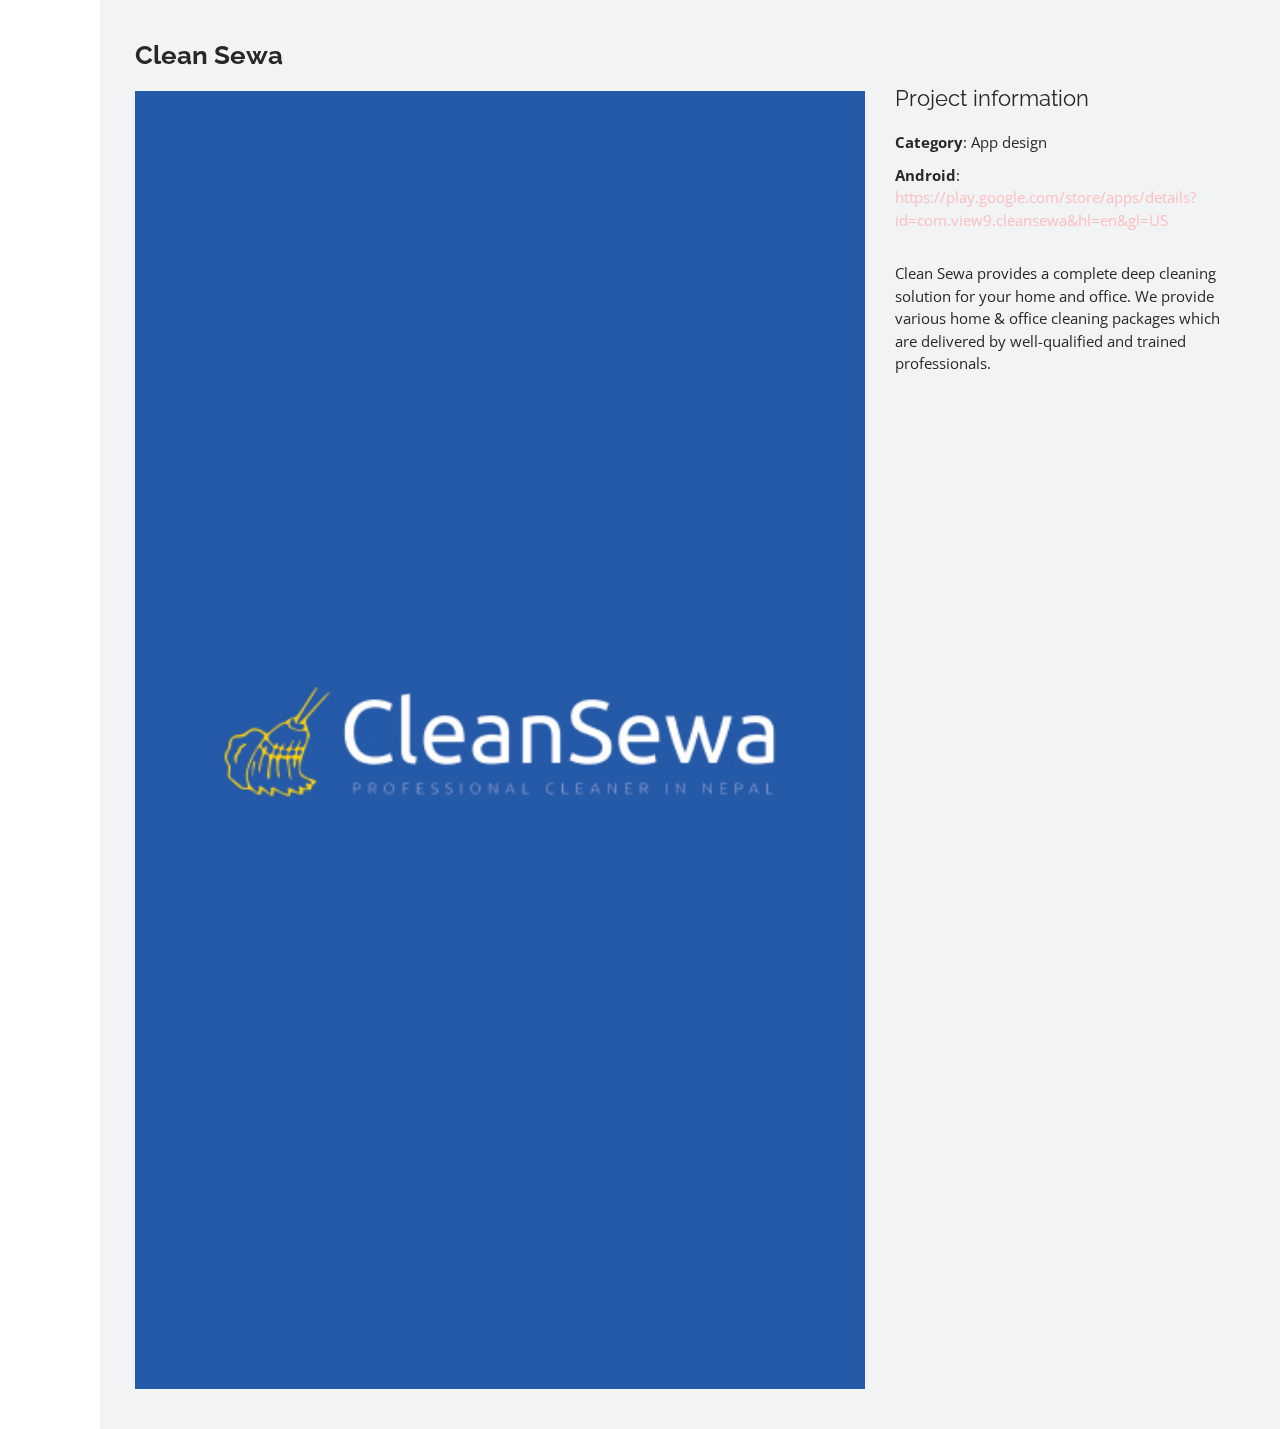
==== commit e25aaa0f: "Add files via upload" ====
--- a/portfolio-details-cleansewa.html
+++ b/portfolio-details-cleansewa.html
@@ -40,9 +40,9 @@
         <div class="row">
 
           <div class="col-lg-8">
-            <h2 class="portfolio-title">Legal Remit</h2>
+            <h2 class="portfolio-title">Clean Sewa</h2>
             <div class="owl-carousel portfolio-details-carousel">
-              <img src="assets/img/portfolio/legal remit.JPG" class="img-fluid" alt="">
+              <img src="assets/img/portfolio/CleanSewa.jpg" class="img-fluid" alt="">
          
             </div>
           </div>
@@ -50,12 +50,12 @@
           <div class="col-lg-4 portfolio-info">
             <h3>Project information</h3>
             <ul>
-              <li><strong>Category</strong>: Web design</li>
-              <li><strong>Project URL</strong>: <a href="https://legalremitnepal.com.au/" target="_blank">www.legalremitnepal.com.au</a></li>
+              <li><strong>Category</strong>: App design</li>
+              <li><strong>Android</strong>: <a href="https://play.google.com/store/apps/details?id=com.view9.cleansewa&hl=en&gl=US" target="_blank">https://play.google.com/store/apps/details?id=com.view9.cleansewa&hl=en&gl=US</a></li>
             </ul>
 
             <p>
-              Legal Remit Nepal is purely legal and an authorized legal medium of sending money to Nepal. 
+              Clean Sewa provides a complete deep cleaning solution for your home and office. We provide various home & office cleaning packages which are delivered by well-qualified and trained professionals.
              </p>
           </div>
 
